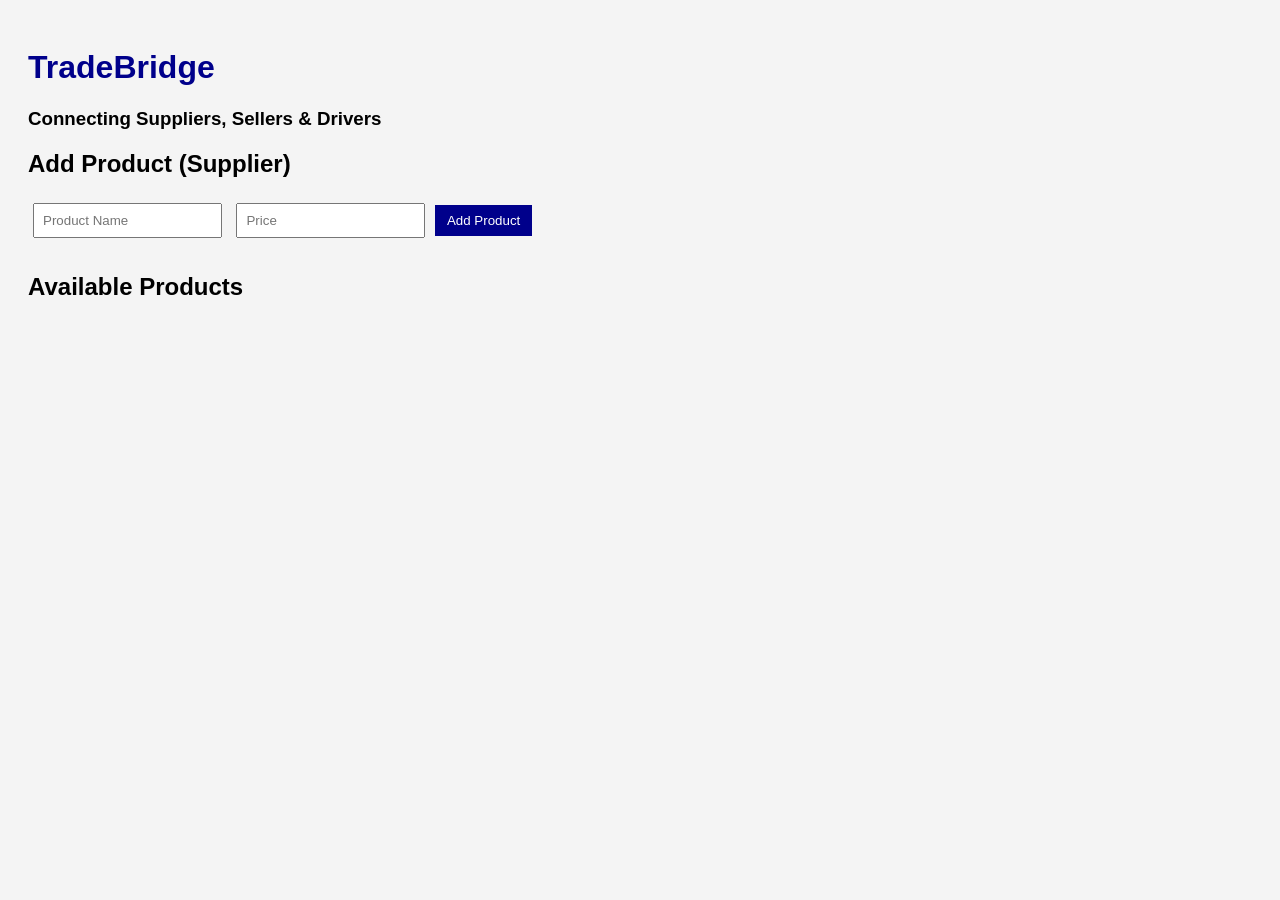
==== index.html @ 14dae886 "Add files via upload" ====
<!DOCTYPE html>
<html>
<head>
    <title>TradeBridge</title>
    <link rel="stylesheet" href="style.css">
</head>
<body>

    <h1>TradeBridge</h1>
    <h3>Connecting Suppliers, Sellers & Drivers</h3>

    <div class="form-section">
        <h2>Add Product (Supplier)</h2>
        <input type="text" id="productName" placeholder="Product Name">
        <input type="number" id="productPrice" placeholder="Price">
        <button onclick="addProduct()">Add Product</button>
    </div>

    <div class="products">
        <h2>Available Products</h2>
        <ul id="productList"></ul>
    </div>

<script src="script.js"></script>
</body>
</html>
---- style.css ----
body {
    font-family: Arial;
    padding: 20px;
    background-color: #f4f4f4;
}

h1 {
    color: darkblue;
}

.form-section {
    margin-bottom: 30px;
}

input {
    padding: 8px;
    margin: 5px;
}

button {
    padding: 8px 12px;
    background-color: darkblue;
    color: white;
    border: none;
    cursor: pointer;
}

button:hover {
    background-color: navy;
}
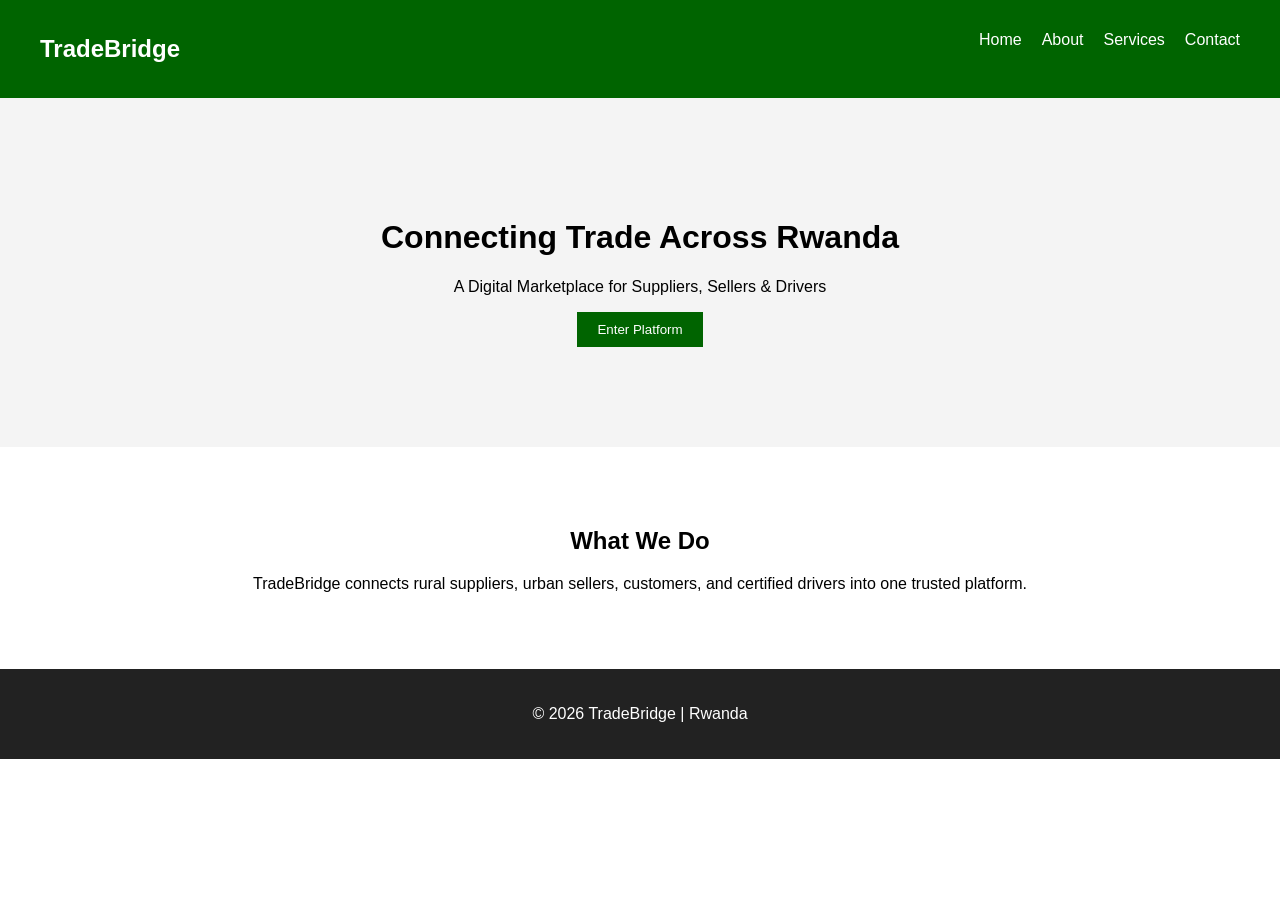
==== commit b7a68e81: "Add files via upload" ====
--- a/index.html
+++ b/index.html
@@ -1,26 +1,35 @@
 <!DOCTYPE html>
 <html>
 <head>
-    <title>TradeBridge</title>
+    <title>TradeBridge | Official Website</title>
     <link rel="stylesheet" href="style.css">
 </head>
 <body>
 
-    <h1>TradeBridge</h1>
-    <h3>Connecting Suppliers, Sellers & Drivers</h3>
+<nav>
+    <h2>TradeBridge</h2>
+    <ul>
+        <li><a href="index.html">Home</a></li>
+        <li><a href="about.html">About</a></li>
+        <li><a href="services.html">Services</a></li>
+        <li><a href="contact.html">Contact</a></li>
+    </ul>
+</nav>
 
-    <div class="form-section">
-        <h2>Add Product (Supplier)</h2>
-        <input type="text" id="productName" placeholder="Product Name">
-        <input type="number" id="productPrice" placeholder="Price">
-        <button onclick="addProduct()">Add Product</button>
-    </div>
+<header>
+    <h1>Connecting Trade Across Rwanda</h1>
+    <p>A Digital Marketplace for Suppliers, Sellers & Drivers</p>
+    <button onclick="location.href='app/dashboard.html'">Enter Platform</button>
+</header>
 
-    <div class="products">
-        <h2>Available Products</h2>
-        <ul id="productList"></ul>
-    </div>
+<section>
+    <h2>What We Do</h2>
+    <p>TradeBridge connects rural suppliers, urban sellers, customers, and certified drivers into one trusted platform.</p>
+</section>
 
-<script src="script.js"></script>
+<footer>
+    <p>© 2026 TradeBridge | Rwanda</p>
+</footer>
+
 </body>
 </html>
--- a/style.css
+++ b/style.css
@@ -1,30 +1,49 @@
 body {
-    font-family: Arial;
-    padding: 20px;
-    background-color: #f4f4f4;
+    margin: 0;
+    font-family: Arial, sans-serif;
 }
 
-h1 {
-    color: darkblue;
+nav {
+    background: darkgreen;
+    color: white;
+    display: flex;
+    justify-content: space-between;
+    padding: 15px 40px;
 }
 
-.form-section {
-    margin-bottom: 30px;
+nav ul {
+    list-style: none;
+    display: flex;
+    gap: 20px;
 }
 
-input {
-    padding: 8px;
-    margin: 5px;
+nav a {
+    color: white;
+    text-decoration: none;
+}
+
+header {
+    text-align: center;
+    padding: 100px 20px;
+    background: #f4f4f4;
 }
 
 button {
-    padding: 8px 12px;
-    background-color: darkblue;
+    padding: 10px 20px;
+    background: darkgreen;
     color: white;
     border: none;
     cursor: pointer;
 }
 
-button:hover {
-    background-color: navy;
+section {
+    padding: 60px 20px;
+    text-align: center;
+}
+
+footer {
+    background: #222;
+    color: white;
+    text-align: center;
+    padding: 20px;
 }
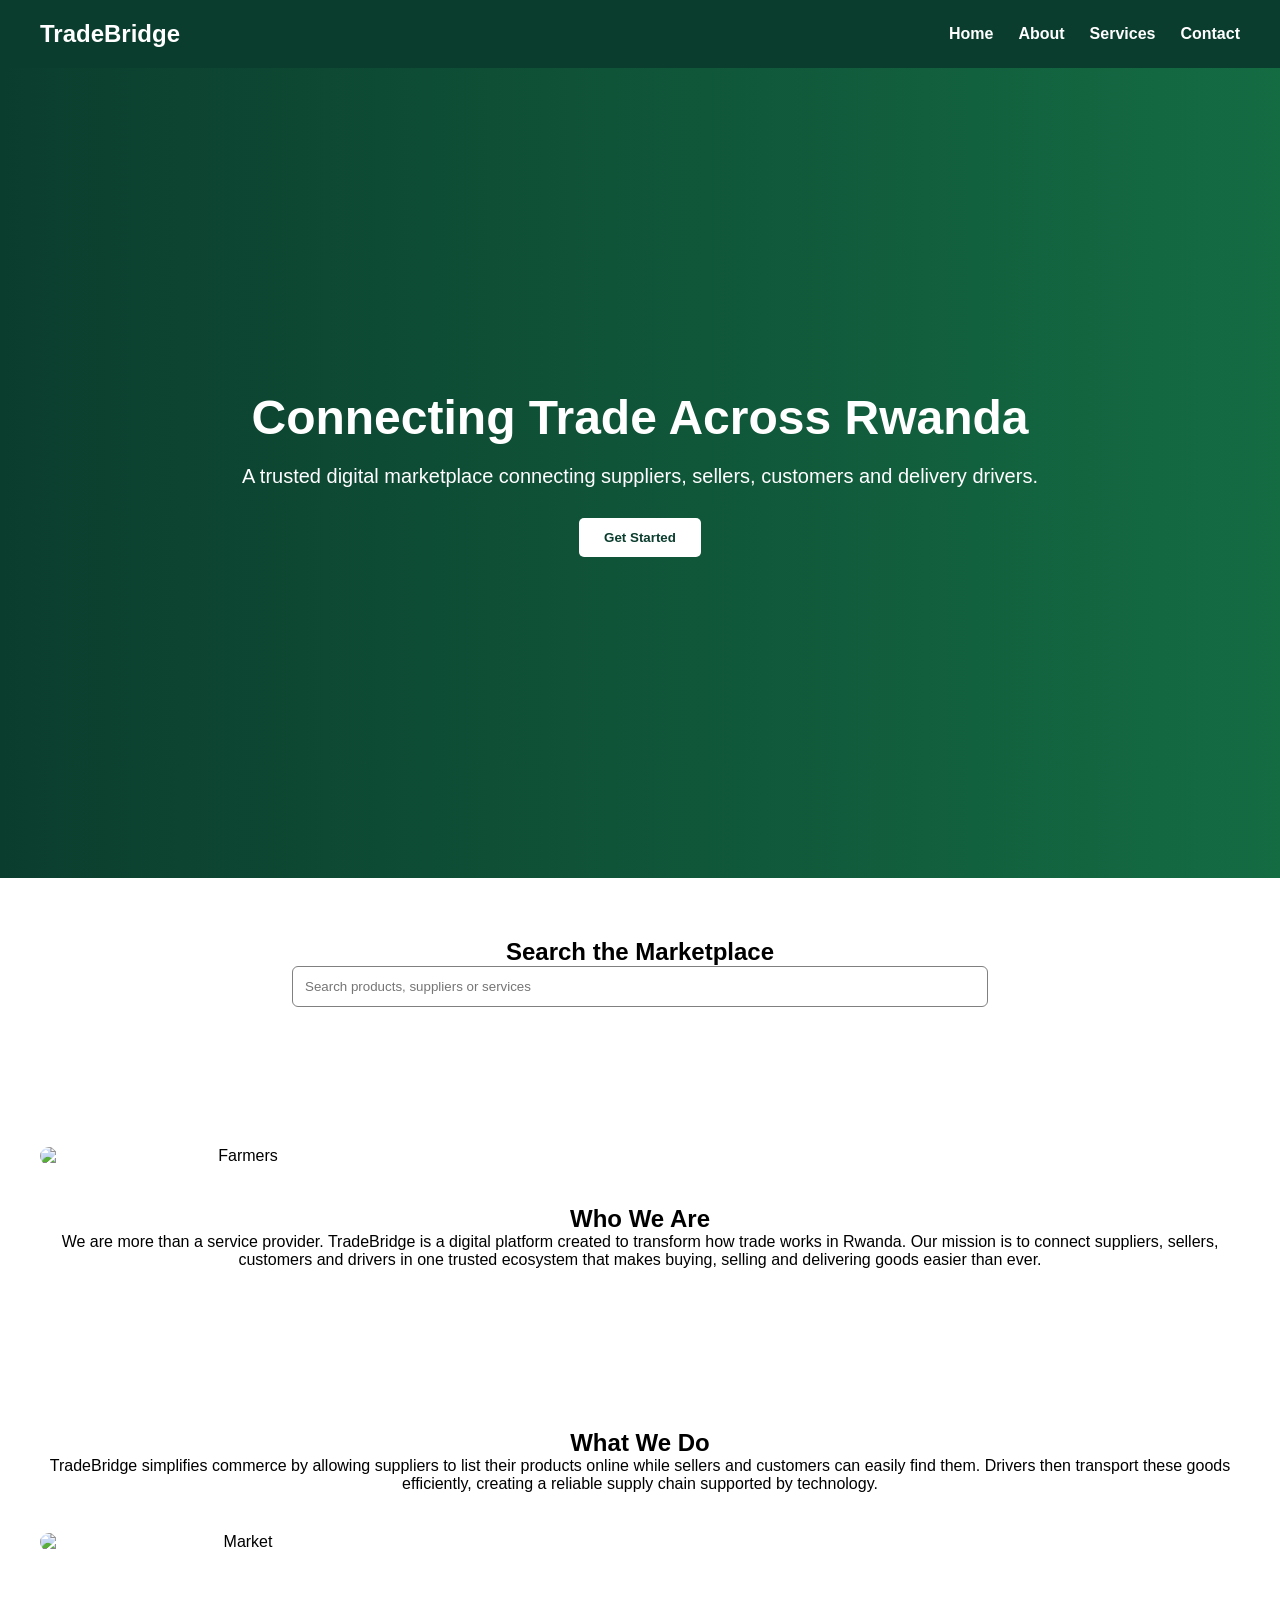
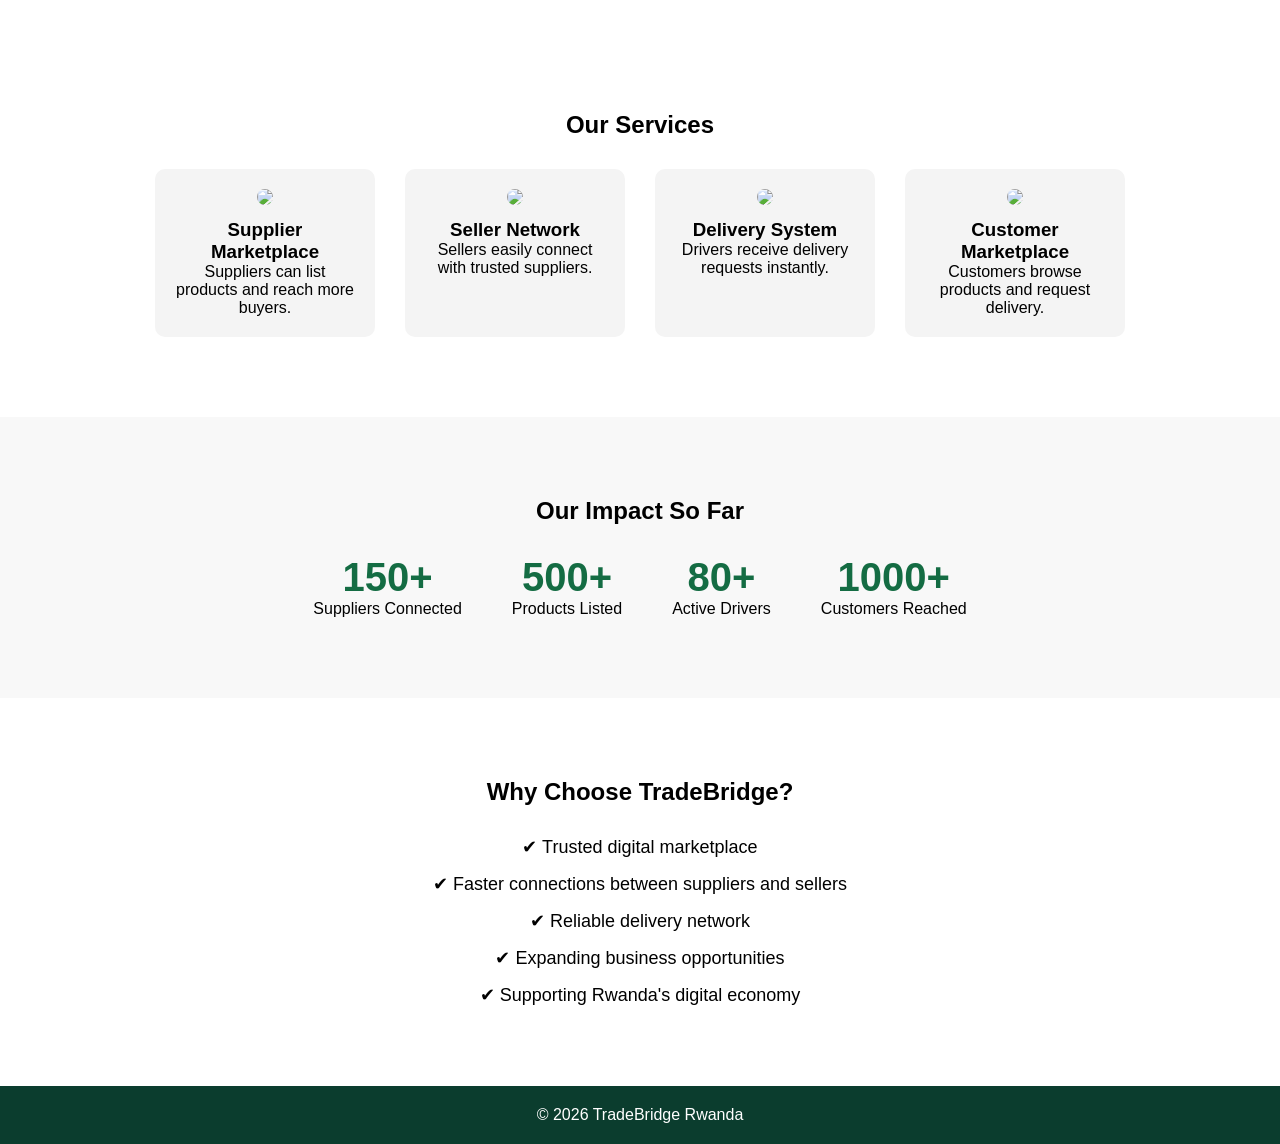
==== commit ae7e8b1b: "Add files via upload" ====
--- a/index.html
+++ b/index.html
@@ -1,34 +1,218 @@
 <!DOCTYPE html>
 <html>
+
 <head>
-    <title>TradeBridge | Official Website</title>
-    <link rel="stylesheet" href="style.css">
+<title>TradeBridge | Rwanda Digital Marketplace</title>
+<link rel="stylesheet" href="style.css">
 </head>
+
 <body>
 
+<!-- NAVIGATION -->
+
 <nav>
-    <h2>TradeBridge</h2>
-    <ul>
-        <li><a href="index.html">Home</a></li>
-        <li><a href="about.html">About</a></li>
-        <li><a href="services.html">Services</a></li>
-        <li><a href="contact.html">Contact</a></li>
-    </ul>
+<h2>TradeBridge</h2>
+
+<ul>
+<li><a href="#">Home</a></li>
+<li><a href="#">About</a></li>
+<li><a href="#">Services</a></li>
+<li><a href="#">Contact</a></li>
+</ul>
 </nav>
 
-<header>
-    <h1>Connecting Trade Across Rwanda</h1>
-    <p>A Digital Marketplace for Suppliers, Sellers & Drivers</p>
-    <button onclick="location.href='app/dashboard.html'">Enter Platform</button>
+
+<!-- HERO SECTION -->
+
+<header class="hero">
+
+<h1>Connecting Trade Across Rwanda</h1>
+
+<p>
+A trusted digital marketplace connecting suppliers, sellers,
+customers and delivery drivers.
+</p>
+
+<button onclick="location.href='roles.html'">Get Started</button>
+
 </header>
 
-<section>
-    <h2>What We Do</h2>
-    <p>TradeBridge connects rural suppliers, urban sellers, customers, and certified drivers into one trusted platform.</p>
-</section>
+
+<!-- SEARCH BAR -->
+
+<section class="search-section">
+
+<h2>Search the Marketplace</h2>
+
+<input type="text" placeholder="Search products, suppliers or services">
+
+</section>
+
+
+<!-- WHO WE ARE -->
+
+<section class="section">
+
+<div class="two-column">
+
+<img src="https://images.unsplash.com/photo-1592928303430-88a1f3a5b7d8" alt="Farmers">
+
+<div>
+
+<h2>Who We Are</h2>
+
+<p>
+We are more than a service provider. TradeBridge is a digital platform
+created to transform how trade works in Rwanda. Our mission is to connect
+suppliers, sellers, customers and drivers in one trusted ecosystem that
+makes buying, selling and delivering goods easier than ever.
+</p>
+
+</div>
+
+</div>
+
+</section>
+
+
+<!-- WHAT WE DO -->
+
+<section class="section">
+
+<div class="two-column">
+
+<div>
+
+<h2>What We Do</h2>
+
+<p>
+TradeBridge simplifies commerce by allowing suppliers to list their
+products online while sellers and customers can easily find them.
+Drivers then transport these goods efficiently, creating a reliable
+supply chain supported by technology.
+</p>
+
+</div>
+
+<img src="https://images.unsplash.com/photo-1605733513597-a8f8341084e6" alt="Market">
+
+</div>
+
+</section>
+
+
+<!-- OUR SERVICES -->
+
+<section class="services-section">
+
+<h2>Our Services</h2>
+
+<div class="services">
+
+<div class="service-card">
+
+<img src="https://images.unsplash.com/photo-1581092335397-9583eb92d232">
+
+<h3>Supplier Marketplace</h3>
+
+<p>Suppliers can list products and reach more buyers.</p>
+
+</div>
+
+
+<div class="service-card">
+
+<img src="https://images.unsplash.com/photo-1586528116311-ad8dd3c8310d">
+
+<h3>Seller Network</h3>
+
+<p>Sellers easily connect with trusted suppliers.</p>
+
+</div>
+
+
+<div class="service-card">
+
+<img src="https://images.unsplash.com/photo-1601582585289-5a63f4c3e45e">
+
+<h3>Delivery System</h3>
+
+<p>Drivers receive delivery requests instantly.</p>
+
+</div>
+
+
+<div class="service-card">
+
+<img src="https://images.unsplash.com/photo-1592838064575-70ed626d3a0e">
+
+<h3>Customer Marketplace</h3>
+
+<p>Customers browse products and request delivery.</p>
+
+</div>
+
+</div>
+
+</section>
+
+
+<!-- IMPACT -->
+
+<section class="impact-section">
+
+<h2>Our Impact So Far</h2>
+
+<div class="impact">
+
+<div>
+<h3>150+</h3>
+<p>Suppliers Connected</p>
+</div>
+
+<div>
+<h3>500+</h3>
+<p>Products Listed</p>
+</div>
+
+<div>
+<h3>80+</h3>
+<p>Active Drivers</p>
+</div>
+
+<div>
+<h3>1000+</h3>
+<p>Customers Reached</p>
+</div>
+
+</div>
+
+</section>
+
+
+<!-- WHY CHOOSE US -->
+
+<section class="section">
+
+<h2 style="text-align:center">Why Choose TradeBridge?</h2>
+
+<div class="why">
+
+<div>✔ Trusted digital marketplace</div>
+<div>✔ Faster connections between suppliers and sellers</div>
+<div>✔ Reliable delivery network</div>
+<div>✔ Expanding business opportunities</div>
+<div>✔ Supporting Rwanda's digital economy</div>
+
+</div>
+
+</section>
+
 
 <footer>
-    <p>© 2026 TradeBridge | Rwanda</p>
+
+<p>© 2026 TradeBridge Rwanda</p>
+
 </footer>
 
 </body>
--- a/style.css
+++ b/style.css
@@ -1,49 +1,302 @@
+@media(max-width: 768px) {
+    nav {
+        flex-direction: column;
+        text-align: center;
+    }
+
+    nav ul {
+        flex-direction: column;
+        margin-top: 15px;
+    }
+
+    header h1 {
+        font-size: 32px;
+    }
+}
+* {
+    margin: 0;
+    padding: 0;
+    box-sizing: border-box;
+}
+
 body {
-    margin: 0;
     font-family: Arial, sans-serif;
 }
 
 nav {
-    background: darkgreen;
+    background: #0b3d2e;
     color: white;
     display: flex;
     justify-content: space-between;
-    padding: 15px 40px;
+    padding: 20px 40px;
+    align-items: center;
 }
 
 nav ul {
     list-style: none;
     display: flex;
-    gap: 20px;
+    gap: 25px;
 }
 
 nav a {
     color: white;
     text-decoration: none;
+    font-weight: bold;
 }
 
 header {
-    text-align: center;
-    padding: 100px 20px;
-    background: #f4f4f4;
-}
-
-button {
-    padding: 10px 20px;
-    background: darkgreen;
+    height: 90vh;
+    background: linear-gradient(to right, #0b3d2e, #146c43);
     color: white;
-    border: none;
-    cursor: pointer;
-}
-
-section {
-    padding: 60px 20px;
-    text-align: center;
-}
-
-footer {
-    background: #222;
-    color: white;
+    display: flex;
+    flex-direction: column;
+    justify-content: center;
+    align-items: center;
     text-align: center;
     padding: 20px;
+}
+
+header h1 {
+    font-size: 48px;
+    margin-bottom: 20px;
+}
+
+header p {
+    font-size: 20px;
+    margin-bottom: 30px;
+}
+
+button {
+    padding: 12px 25px;
+    border: none;
+    background: white;
+    color: #0b3d2e;
+    font-weight: bold;
+    cursor: pointer;
+    border-radius: 5px;
+}
+
+button:hover {
+    background: #e0e0e0;
+}
+
+section {
+    padding: 80px 40px;
+    text-align: center;
+}
+
+footer {
+    background: #0b3d2e;
+    color: white;
+    padding: 20px;
+    text-align: center;
+}
+.roles-container{
+
+display:flex;
+justify-content:center;
+gap:30px;
+margin-top:80px;
+flex-wrap:wrap;
+
+}
+.roles-container button{
+
+padding:20px 40px;
+font-size:18px;
+background:#146c43;
+color:white;
+border:none;
+border-radius:8px;
+cursor:pointer;
+
+}
+
+.roles-container button:hover{
+
+background:#0b3d2e;
+
+}
+/* animation effects */
+
+.fade-in{
+animation: fadeIn 2s ease-in;
+}
+
+.slide-up{
+animation: slideUp 2s ease-out;
+}
+
+@keyframes fadeIn{
+from{opacity:0;}
+to{opacity:1;}
+}
+
+@keyframes slideUp{
+from{
+transform:translateY(40px);
+opacity:0;
+}
+to{
+transform:translateY(0);
+opacity:1;
+}
+}
+
+
+/* services cards */
+
+.services{
+display:flex;
+justify-content:center;
+gap:30px;
+flex-wrap:wrap;
+margin-top:30px;
+}
+
+.service-card{
+background:#f4f4f4;
+padding:25px;
+border-radius:10px;
+width:220px;
+}
+
+
+/* impact section */
+
+.impact{
+display:flex;
+justify-content:center;
+gap:50px;
+flex-wrap:wrap;
+margin-top:30px;
+}
+
+.impact h3{
+font-size:36px;
+color:#146c43;
+}
+/* HERO */
+
+.hero{
+height:90vh;
+background:linear-gradient(to right,#0b3d2e,#146c43);
+color:white;
+display:flex;
+flex-direction:column;
+justify-content:center;
+align-items:center;
+text-align:center;
+padding:20px;
+}
+
+.hero h1{
+font-size:48px;
+margin-bottom:20px;
+}
+
+.hero p{
+font-size:20px;
+margin-bottom:30px;
+}
+
+
+/* SEARCH */
+
+.search-section{
+text-align:center;
+padding:60px;
+}
+
+.search-section input{
+padding:12px;
+width:60%;
+border-radius:6px;
+border:1px solid gray;
+}
+
+
+/* GENERAL SECTION */
+
+.section{
+padding:80px 40px;
+}
+
+
+/* TWO COLUMN LAYOUT */
+
+.two-column{
+display:flex;
+align-items:center;
+gap:40px;
+flex-wrap:wrap;
+}
+
+.two-column img{
+width:400px;
+border-radius:10px;
+}
+
+
+/* SERVICES */
+
+.services-section{
+padding:80px 40px;
+text-align:center;
+}
+
+.services{
+display:flex;
+justify-content:center;
+gap:30px;
+flex-wrap:wrap;
+margin-top:30px;
+}
+
+.service-card{
+background:#f4f4f4;
+padding:20px;
+border-radius:10px;
+width:220px;
+}
+
+.service-card img{
+width:100%;
+border-radius:10px;
+margin-bottom:10px;
+}
+
+
+/* IMPACT */
+
+.impact-section{
+background:#f8f8f8;
+padding:80px;
+text-align:center;
+}
+
+.impact{
+display:flex;
+justify-content:center;
+gap:50px;
+flex-wrap:wrap;
+margin-top:30px;
+}
+
+.impact h3{
+font-size:40px;
+color:#146c43;
+}
+
+
+/* WHY CHOOSE US */
+
+.why{
+max-width:700px;
+margin:auto;
+margin-top:30px;
+display:flex;
+flex-direction:column;
+gap:15px;
+font-size:18px;
 }
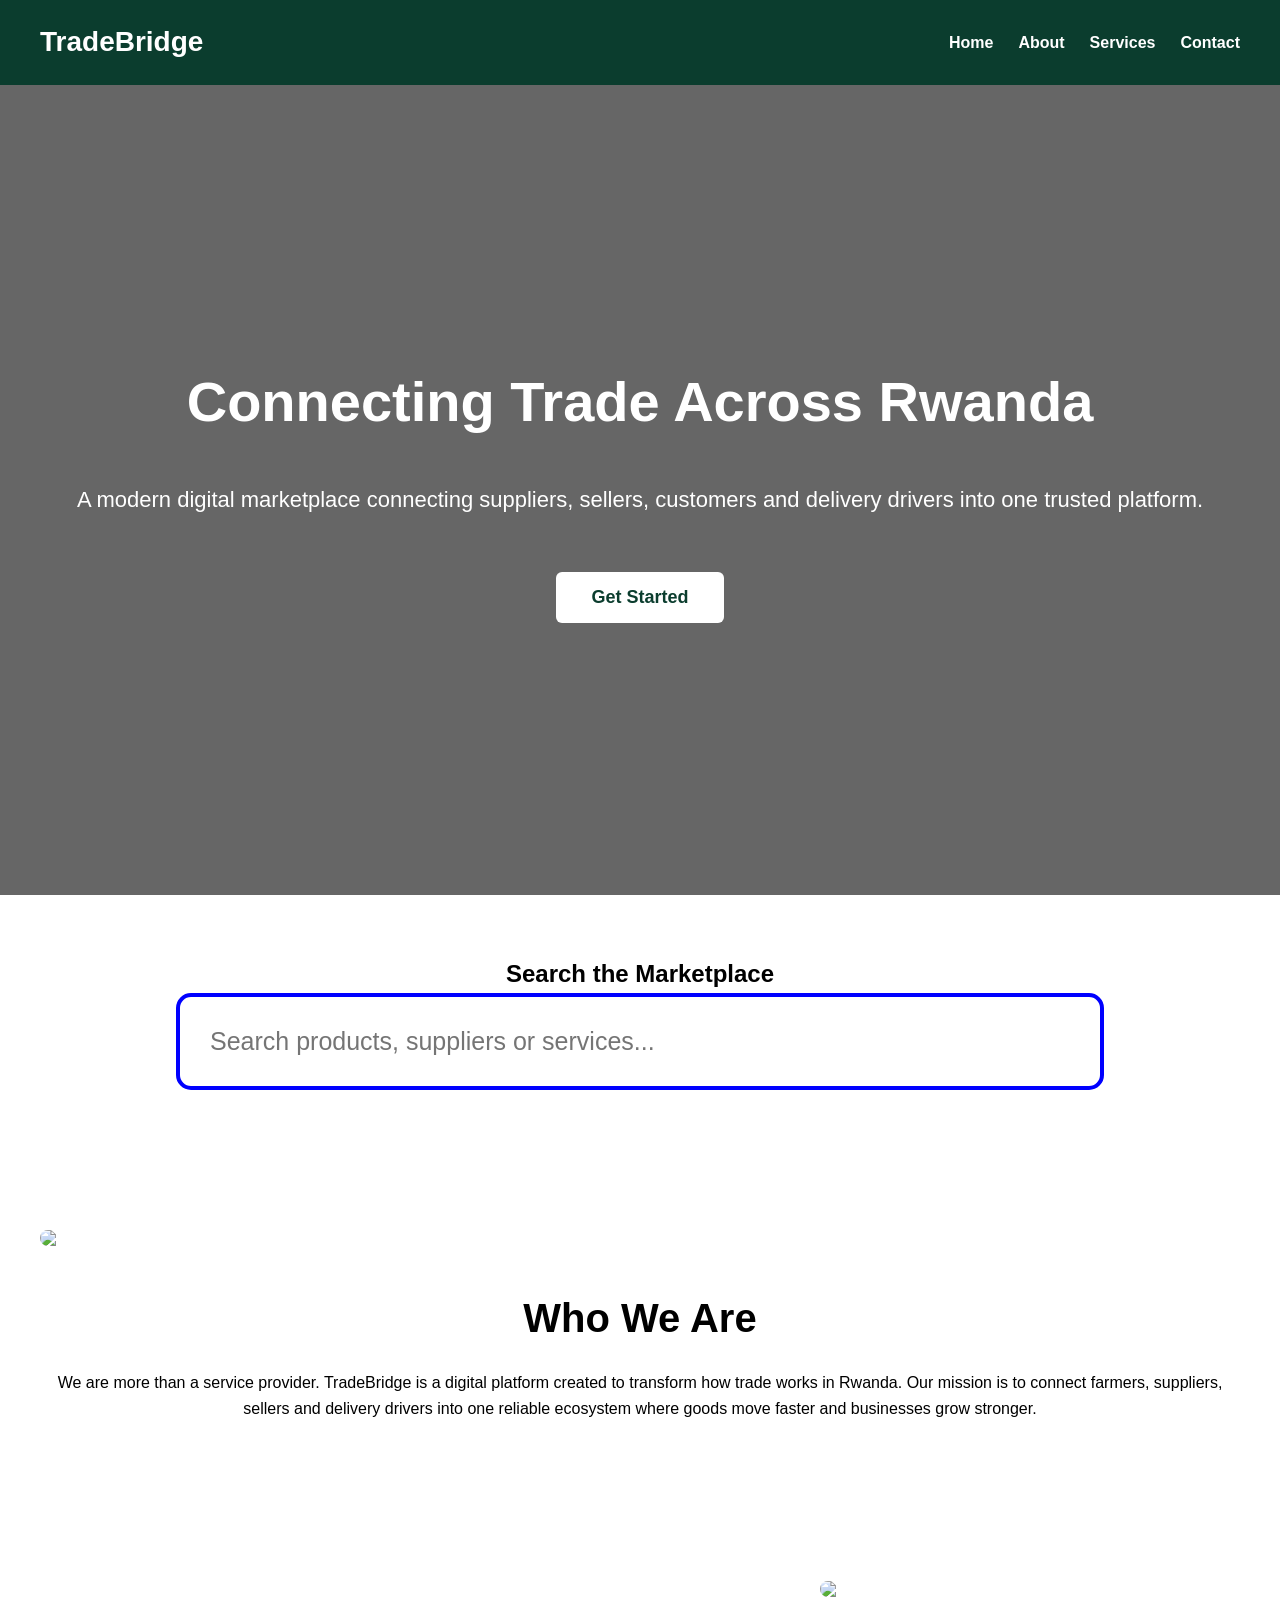
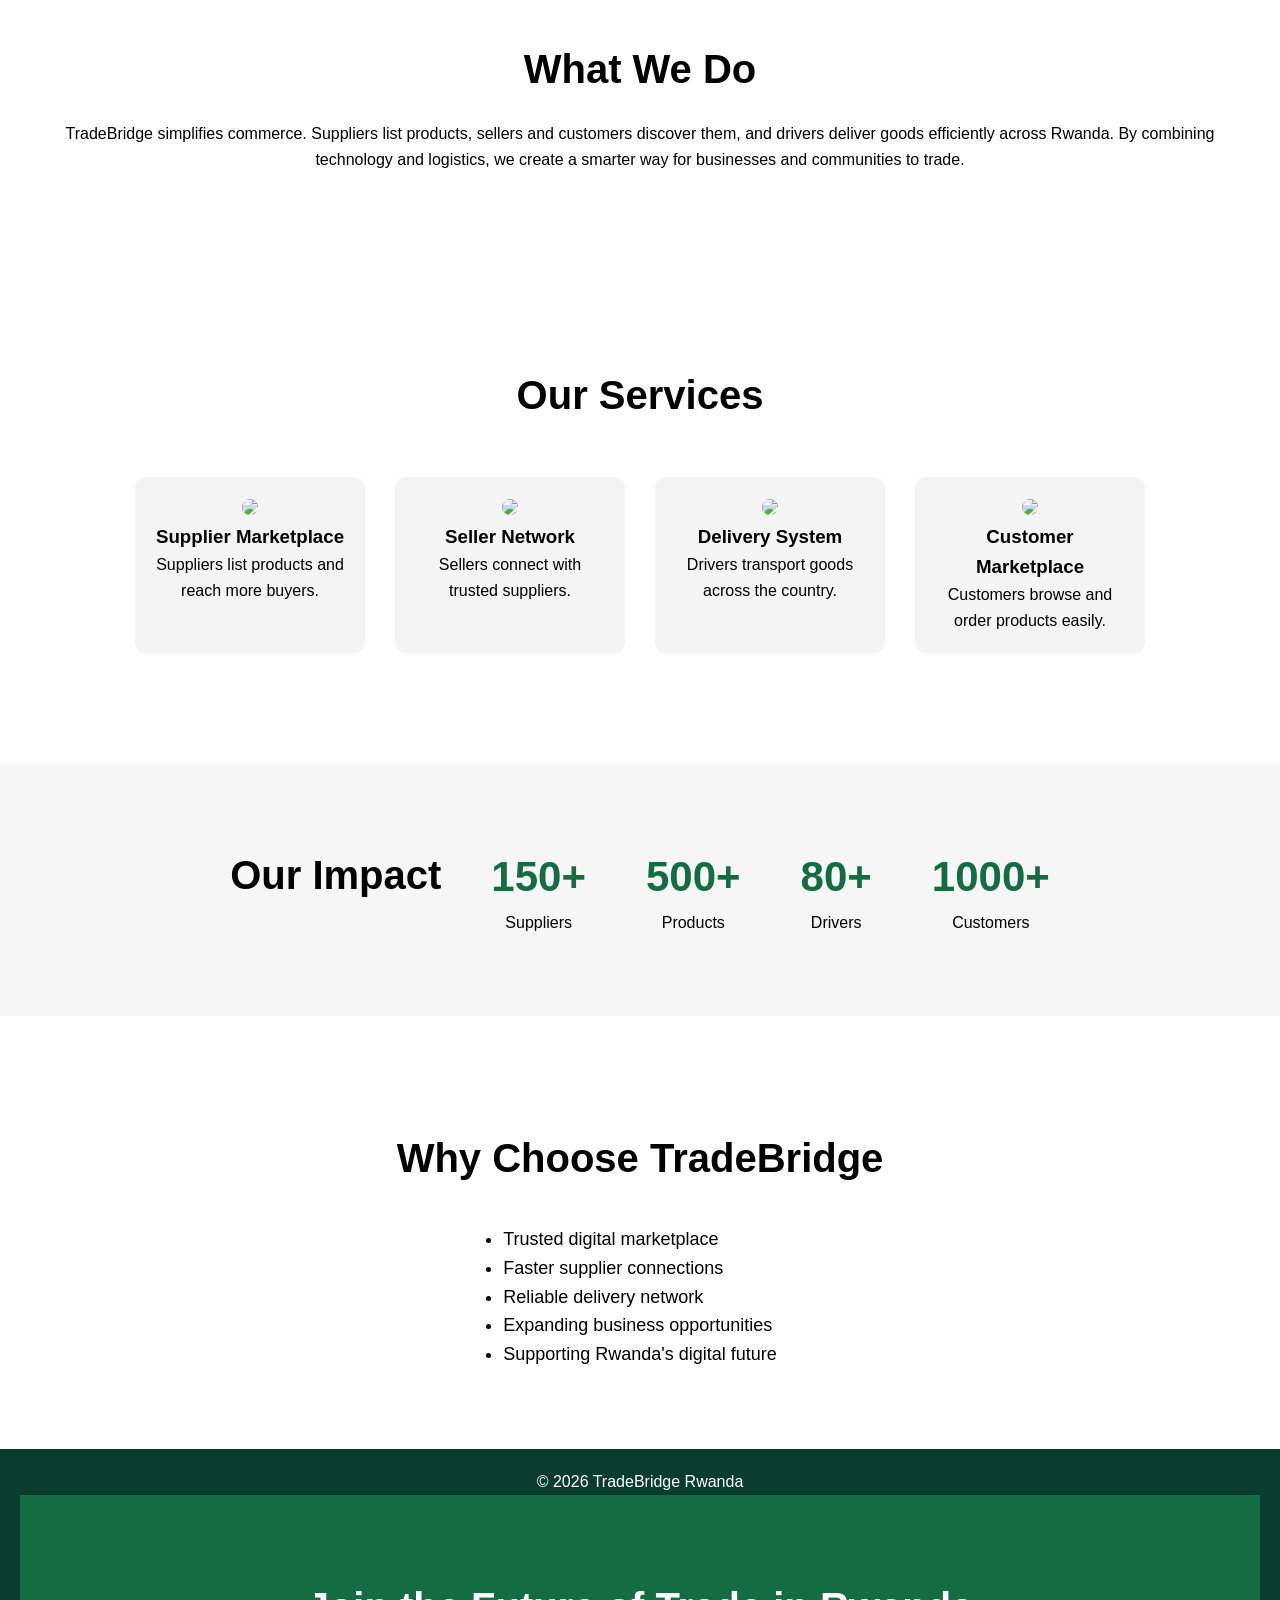
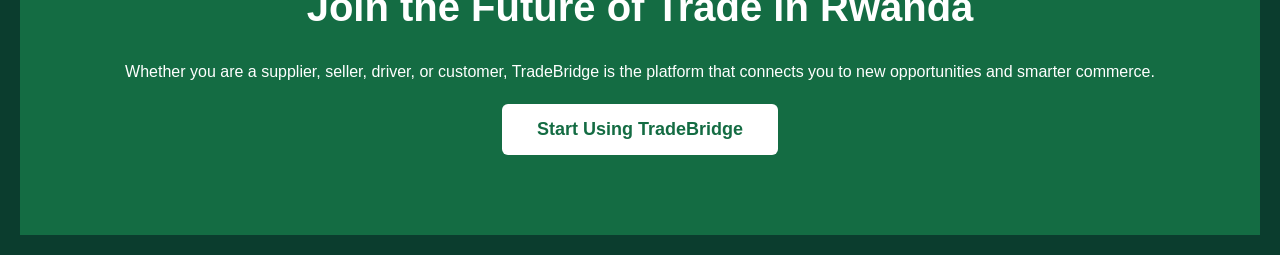
==== commit 169e3be0: "Add files via upload" ====
--- a/index.html
+++ b/index.html
@@ -2,16 +2,21 @@
 <html>
 
 <head>
-<title>TradeBridge | Rwanda Digital Marketplace</title>
-<link rel="stylesheet" href="style.css">
+<title>TradeBridge - Your Online Trading Dashboard</title>
+<meta name="description" content="TradeBridge is a web app for managing trading, sellers, and suppliers efficiently.">
+<meta name="keywords" content="TradeBridge, trading app, online dashboard, sellers, suppliers">
+<meta name="author" content="Beni Victor">
+    <link rel="stylesheet" href="style.css">
+
+<meta name="viewport" content="width=device-width, initial-scale=1">
+
 </head>
 
 <body>
 
-<!-- NAVIGATION -->
-
 <nav>
-<h2>TradeBridge</h2>
+
+<h2 class="logo">TradeBridge</h2>
 
 <ul>
 <li><a href="#">Home</a></li>
@@ -19,201 +24,258 @@
 <li><a href="#">Services</a></li>
 <li><a href="#">Contact</a></li>
 </ul>
+
 </nav>
 
 
-<!-- HERO SECTION -->
-
 <header class="hero">
 
-<h1>Connecting Trade Across Rwanda</h1>
+<h1 class="big-title">
+Connecting Trade Across Rwanda
+</h1>
+
+<p class="hero-text">
+
+A modern digital marketplace connecting suppliers,
+sellers, customers and delivery drivers into one trusted platform.
+
+</p>
+
+<button class="main-btn" onclick="location.href='roles.html'">
+Get Started
+</button>
+
+</header>
+
+
+<section class="search-area">
+
+<h2>Search the Marketplace</h2>
+
+<input class="search-bar"
+type="text"
+placeholder="Search products, suppliers or services...">
+
+</section>
+
+
+<section class="section">
+
+<div class="grid">
+
+<img src="https://images.unsplash.com/photo-1500595046743-cd271d694d30">
+
+<div>
+
+<h2 class="section-title">Who We Are</h2>
 
 <p>
-A trusted digital marketplace connecting suppliers, sellers,
-customers and delivery drivers.
-</p>
-
-<button onclick="location.href='roles.html'">Get Started</button>
-
-</header>
-
-
-<!-- SEARCH BAR -->
-
-<section class="search-section">
-
-<h2>Search the Marketplace</h2>
-
-<input type="text" placeholder="Search products, suppliers or services">
-
-</section>
-
-
-<!-- WHO WE ARE -->
+
+We are more than a service provider. TradeBridge is a digital
+platform created to transform how trade works in Rwanda.
+
+Our mission is to connect farmers, suppliers, sellers and
+delivery drivers into one reliable ecosystem where goods
+move faster and businesses grow stronger.
+
+</p>
+
+</div>
+
+</div>
+
+</section>
+
 
 <section class="section">
 
-<div class="two-column">
-
-<img src="https://images.unsplash.com/photo-1592928303430-88a1f3a5b7d8" alt="Farmers">
-
-<div>
-
-<h2>Who We Are</h2>
+<div class="grid reverse">
+
+<img src="https://images.unsplash.com/photo-1542838132-92c53300491e">
+
+<div>
+
+<h2 class="section-title">What We Do</h2>
 
 <p>
-We are more than a service provider. TradeBridge is a digital platform
-created to transform how trade works in Rwanda. Our mission is to connect
-suppliers, sellers, customers and drivers in one trusted ecosystem that
-makes buying, selling and delivering goods easier than ever.
-</p>
-
-</div>
-
-</div>
-
-</section>
-
-
-<!-- WHAT WE DO -->
-
-<section class="section">
-
-<div class="two-column">
-
-<div>
-
-<h2>What We Do</h2>
+
+TradeBridge simplifies commerce. Suppliers list products,
+sellers and customers discover them, and drivers deliver
+goods efficiently across Rwanda.
+
+By combining technology and logistics, we create
+a smarter way for businesses and communities to trade.
+
+</p>
+
+</div>
+
+</div>
+
+</section>
+
+
+<section class="services">
+
+<h2 class="section-title">Our Services</h2>
+
+<div class="cards">
+
+<div class="card">
+
+<img src="https://images.unsplash.com/photo-1500595046743-cd271d694d30">
+
+<h3>Supplier Marketplace</h3>
+
+<p>Suppliers list products and reach more buyers.</p>
+
+</div>
+
+
+<div class="card">
+
+<img src="https://images.unsplash.com/photo-1542838132-92c53300491e">
+
+<h3>Seller Network</h3>
+
+<p>Sellers connect with trusted suppliers.</p>
+
+</div>
+
+
+<div class="card">
+
+<img src="https://images.unsplash.com/photo-1601582589907-f92af5ed9db8">
+
+<h3>Delivery System</h3>
+
+<p>Drivers transport goods across the country.</p>
+
+</div>
+
+
+<div class="card">
+
+<img src="https://images.unsplash.com/photo-1607082348824-0a96f2a4b9da">
+
+<h3>Customer Marketplace</h3>
+
+<p>Customers browse and order products easily.</p>
+
+</div>
+
+</div>
+
+</section>
+
+
+<section class="impact">
+
+<h2 class="section-title">Our Impact</h2>
+
+<div class="impact-grid">
+
+<div>
+<h3>150+</h3>
+<p>Suppliers</p>
+</div>
+
+<div>
+<h3>500+</h3>
+<p>Products</p>
+</div>
+
+<div>
+<h3>80+</h3>
+<p>Drivers</p>
+</div>
+
+<div>
+<h3>1000+</h3>
+<p>Customers</p>
+</div>
+
+</div>
+
+</section>
+
+
+<section class="why">
+
+<h2 class="section-title">Why Choose TradeBridge</h2>
+
+<ul>
+
+<li> Trusted digital marketplace</li>
+<li> Faster supplier connections</li>
+<li> Reliable delivery network</li>
+<li> Expanding business opportunities</li>
+<li> Supporting Rwanda's digital future</li>
+
+</ul>
+
+</section>
+
+
+<footer>
+
+<p>© 2026 TradeBridge Rwanda</p>
+<section class="cta">
+
+<h2>Join the Future of Trade in Rwanda</h2>
 
 <p>
-TradeBridge simplifies commerce by allowing suppliers to list their
-products online while sellers and customers can easily find them.
-Drivers then transport these goods efficiently, creating a reliable
-supply chain supported by technology.
-</p>
-
-</div>
-
-<img src="https://images.unsplash.com/photo-1605733513597-a8f8341084e6" alt="Market">
-
-</div>
-
-</section>
-
-
-<!-- OUR SERVICES -->
-
-<section class="services-section">
-
-<h2>Our Services</h2>
-
-<div class="services">
-
-<div class="service-card">
-
-<img src="https://images.unsplash.com/photo-1581092335397-9583eb92d232">
-
-<h3>Supplier Marketplace</h3>
-
-<p>Suppliers can list products and reach more buyers.</p>
-
-</div>
-
-
-<div class="service-card">
-
-<img src="https://images.unsplash.com/photo-1586528116311-ad8dd3c8310d">
-
-<h3>Seller Network</h3>
-
-<p>Sellers easily connect with trusted suppliers.</p>
-
-</div>
-
-
-<div class="service-card">
-
-<img src="https://images.unsplash.com/photo-1601582585289-5a63f4c3e45e">
-
-<h3>Delivery System</h3>
-
-<p>Drivers receive delivery requests instantly.</p>
-
-</div>
-
-
-<div class="service-card">
-
-<img src="https://images.unsplash.com/photo-1592838064575-70ed626d3a0e">
-
-<h3>Customer Marketplace</h3>
-
-<p>Customers browse products and request delivery.</p>
-
-</div>
-
-</div>
-
-</section>
-
-
-<!-- IMPACT -->
-
-<section class="impact-section">
-
-<h2>Our Impact So Far</h2>
-
-<div class="impact">
-
-<div>
-<h3>150+</h3>
-<p>Suppliers Connected</p>
-</div>
-
-<div>
-<h3>500+</h3>
-<p>Products Listed</p>
-</div>
-
-<div>
-<h3>80+</h3>
-<p>Active Drivers</p>
-</div>
-
-<div>
-<h3>1000+</h3>
-<p>Customers Reached</p>
-</div>
-
-</div>
-
-</section>
-
-
-<!-- WHY CHOOSE US -->
-
-<section class="section">
-
-<h2 style="text-align:center">Why Choose TradeBridge?</h2>
-
-<div class="why">
-
-<div>✔ Trusted digital marketplace</div>
-<div>✔ Faster connections between suppliers and sellers</div>
-<div>✔ Reliable delivery network</div>
-<div>✔ Expanding business opportunities</div>
-<div>✔ Supporting Rwanda's digital economy</div>
-
-</div>
-
-</section>
-
-
-<footer>
-
-<p>© 2026 TradeBridge Rwanda</p>
-
+
+Whether you are a supplier, seller, driver, or customer,
+TradeBridge is the platform that connects you to new
+opportunities and smarter commerce.
+
+</p>
+
+<button onclick="location.href='roles.html'">
+
+Start Using TradeBridge
+
+</button>
+
+</section>
 </footer>
-
+<script>
+
+const observer = new IntersectionObserver((entries)=>{
+entries.forEach(entry=>{
+if(entry.isIntersecting){
+entry.target.classList.add("show");
+}
+});
+});
+
+const hiddenElements=document.querySelectorAll(".section,.services,.impact,.why");
+
+hiddenElements.forEach((el)=>observer.observe(el));
+
+</script>
+<script>
+const counters = document.querySelectorAll('.counter');
+
+counters.forEach(counter => {
+  const updateCount = () => {
+    const target = +counter.getAttribute('data-target');
+    const count = +counter.innerText;
+
+    const increment = target / 200;
+
+    if(count < target){
+      counter.innerText = Math.ceil(count + increment);
+      setTimeout(updateCount, 10);
+    } else {
+      counter.innerText = target;
+    }
+  };
+
+  updateCount();
+});
+</script>
 </body>
+
 </html>
--- a/style.css
+++ b/style.css
@@ -177,30 +177,22 @@
 color:#146c43;
 }
 /* HERO */
-
 .hero{
 height:90vh;
-background:linear-gradient(to right,#0b3d2e,#146c43);
+background:
+linear-gradient(rgba(0,0,0,0.6),rgba(0,0,0,0.6)),
+url("https://images.unsplash.com/photo-1500595046743-cd271d694d30");
+background-size:cover;
+background-position:center;
+
 color:white;
+
 display:flex;
 flex-direction:column;
 justify-content:center;
 align-items:center;
 text-align:center;
-padding:20px;
-}
-
-.hero h1{
-font-size:48px;
-margin-bottom:20px;
-}
-
-.hero p{
-font-size:20px;
-margin-bottom:30px;
-}
-
-
+}
 /* SEARCH */
 
 .search-section{
@@ -299,4 +291,181 @@
 flex-direction:column;
 gap:15px;
 font-size:18px;
+}
+body{
+font-family:Arial;
+line-height:1.6;
+}
+
+.logo{
+font-size:28px;
+font-weight:bold;
+}
+
+.big-title{
+font-size:56px;
+animation:fadeIn 2s;
+}
+
+.hero-text{
+font-size:22px;
+margin-top:15px;
+}
+
+.main-btn{
+padding:15px 35px;
+font-size:18px;
+margin-top:25px;
+background:white;
+color:#0b3d2e;
+border:none;
+border-radius:6px;
+cursor:pointer;
+}
+
+.search-area{
+text-align:center;
+padding:60px;
+}
+
+.search-bar{
+width:80%;
+padding:30px;
+font-size:25px;
+border-radius:15px;
+border:4px solid blue;
+}
+
+.section{
+padding:80px 40px;
+}
+
+.section-title{
+font-size:40px;
+margin-bottom:20px;
+}
+
+.grid{
+display:flex;
+gap:40px;
+align-items:center;
+flex-wrap:wrap;
+}
+
+.grid img{
+width:420px;
+border-radius:10px;
+}
+
+.reverse{
+flex-direction:row-reverse;
+}
+
+.services{
+text-align:center;
+padding:80px;
+}
+
+.cards{
+display:flex;
+gap:30px;
+justify-content:center;
+flex-wrap:wrap;
+}
+
+.card{
+background:#f4f4f4;
+padding:20px;
+width:230px;
+border-radius:10px;
+transition:transform 0.3s;
+}
+
+.card:hover{
+transform:translateY(-10px);
+}
+
+.card img{
+width:100%;
+border-radius:10px;
+}
+
+.impact{
+background:#f6f6f6;
+text-align:center;
+padding:80px;
+}
+
+.impact-grid{
+display:flex;
+gap:60px;
+justify-content:center;
+flex-wrap:wrap;
+}
+
+.impact h3{
+font-size:42px;
+color:#146c43;
+}
+
+.why{
+padding:80px;
+text-align:center;
+}
+
+.why ul{
+max-width:600px;
+margin:auto;
+text-align:left;
+font-size:18px;
+}
+
+footer{
+background:#0b3d2e;
+color:white;
+text-align:center;
+padding:20px;
+}
+
+@keyframes fadeIn{
+from{opacity:0;}
+to{opacity:1;}
+}
+.hidden{
+opacity:0;
+transform:translateY(40px);
+transition:all 1s;
+}
+
+.show{
+opacity:1;
+transform:translateY(0);
+}
+.cta{
+
+background:#146c43;
+color:white;
+text-align:center;
+padding:80px;
+
+}
+
+.cta h2{
+font-size:40px;
+margin-bottom:20px;
+}
+
+.cta button{
+
+margin-top:20px;
+padding:15px 35px;
+font-size:18px;
+
+background:white;
+color:#146c43;
+
+border:none;
+border-radius:6px;
+cursor:pointer;
+
 }
